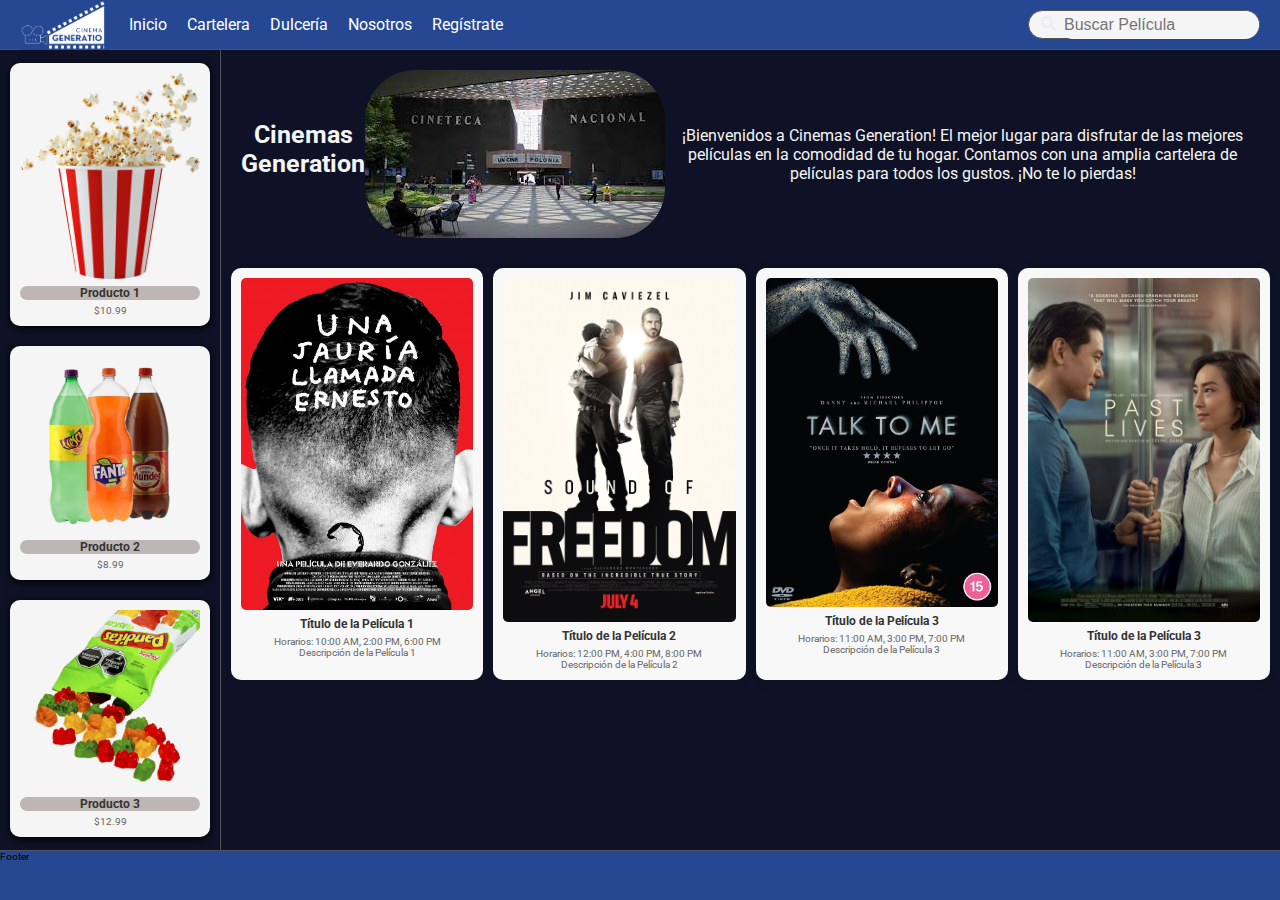
==== index.html @ 4cf5bff5 "Integrando el primer avance en el repositorio" ====
<!DOCTYPE html>
<html lang="en">
<head>
    <meta charset="UTF-8">
    <meta name="viewport" content="width=device-width, initial-scale=1.0">
    <title>Generation Cine</title>
    <link rel="stylesheet" href="./css/style.css">
    <link href="https://fonts.googleapis.com/css2?family=Roboto:wght@400;500;700&display=swap" rel="stylesheet">
</head>
<body>
    <main class="grid-container">
        <nav class="nav">
            <img src="./img/img-1.png" alt="Logotipo">
            <a href="">Inicio</a>
            <a href="">Cartelera</a>
            <a href="">Dulcería</a>
            <a href="">Nosotros</a>
            <a href="">Regístrate</a>
            <div class="nav__busqueda-container">
                <img src="./img/img-2.png" alt="icono busqueda">
                <input type="text" placeholder="Buscar Película">
            </div>
        </nav>
        
        <article class="article">

            <div class="duclería__container">
                <div class="dulceria-card">
                    <img src="./img/producto1.png" alt="Producto 1">
                    <h3>Producto 1</h3>
                    <p>$10.99</p>
                </div>
                <div class="dulceria-card">
                    <img src="./img/producto2.png" alt="Producto 2">
                    <h3>Producto 2</h3>
                    <p>$8.99</p>
                </div>
                <div class="dulceria-card">
                    <img src="./img/producto3.png" alt="Producto 3">
                    <h3>Producto 3</h3>
                    <p>$12.99</p>
                </div> 
            </div>
        </article>

        <section class="section">
            <div class="section-presentacion">
                <h1>Cinemas Generation</h1>
                <img src="./img/imagen3.jpeg" alt="foto_del_cine">
                <div>
                    <p>¡Bienvenidos a Cinemas Generation! El mejor lugar para disfrutar de las mejores películas en la comodidad de tu hogar. Contamos con una amplia cartelera de películas para todos los gustos. ¡No te lo pierdas!</p>
                </div>
            </div>
            <div class="movie-cards">
                <div class="movie-card">
                    <img src="./img/movie1.jpg" alt="Pelicula 1">
                    <h3>Título de la Película 1</h3>
                    <p>Horarios: 10:00 AM, 2:00 PM, 6:00 PM</p>
                    <p>Descripción de la Película 1</p>
                </div>
                <div class="movie-card">
                    <img src="./img/movie2.jpg" alt="Pelicula 2">
                    <h3>Título de la Película 2</h3>
                    <p>Horarios: 12:00 PM, 4:00 PM, 8:00 PM</p>
                    <p>Descripción de la Película 2</p>
                </div>
                <div class="movie-card">
                    <img src="./img/movie3.jpg" alt="Pelicula 3">
                    <h3>Título de la Película 3</h3>
                    <p>Horarios: 11:00 AM, 3:00 PM, 7:00 PM</p>
                    <p>Descripción de la Película 3</p>
                </div>
                <div class="movie-card">
                    <img src="./img/movie4.jpg" alt="Pelicula 3">
                    <h3>Título de la Película 3</h3>
                    <p>Horarios: 11:00 AM, 3:00 PM, 7:00 PM</p>
                    <p>Descripción de la Película 3</p>
                </div>
                
            </div>
        </section>
        
        <footer class="footer">Footer</footer>

    </main>
</body>
</html>
---- css/style.css ----
:root {
    /*Color principal*/
    --color-base: #264892;
    /*Colore constrastantes*/
    --color-contrast-4: #0f1226;
    /*Colores Complementarios*/
    --color-complementary-5: #52525c;
    /*Fuente principal*/
    --font-primary: 'Roboto', sans-serif;
    /*Colores adicionales*/
    --color-white: #ffffff;
    --color-aliceblue: #f0f8ff;
    --color-whitesmoke: #f5f5f5;
    --font-primary: 'Roboto', sans-serif;
}


* {
    padding: 0;
    margin: 0;
    box-sizing: border-box;
}

html {
    font-size: 62.5%;
    font-family: var(--font-primary);
}

.grid-container {
    display: grid;
    grid-template-areas:
        "nav nav nav nav"
        "article section section section"
        "footer footer footer footer";
}
/*Barra de navegación*/
.nav {
    display: flex;
    align-items: center;
    grid-area: nav;
    background-color: var(--color-base);
    height: 5rem;
    border-bottom: 1px solid var(--color-complementary-5);
}
.nav img {
    height: 5rem;
    margin-left: 2rem;
}
.nav a{
    color: white;
    text-decoration: none;
    font-size: 1.6rem;
    margin-left: 2rem;
}
.nav a:hover {
    color: aliceblue;
    background-color: var(--color-contrast-4);
    border-radius: 5rem;
    padding:1rem;
}

.nav__busqueda-container{
    display: flex;
    align-items: center;
    margin-left: auto;
    margin-right: 2rem;
    background-color: whitesmoke;
    height: 60%;
    border-radius: 5rem;
    border: 1px solid var(--color-complementary-5);
}
.nav__busqueda-container img{
    height: 2rem;
    margin-left: 1rem;
    
}
.nav__busqueda-container input {
    border: none;
    background-color: whitesmoke;
    font-size: 1.6rem;
    padding: 0.5rem;
    width: 20rem;
    border-radius: 5rem;
}


/*Article*/
.article {
    grid-area: article;
    display: flex;
    justify-content: center;
    background-color: var(--color-contrast-4);
    border-right: 1px solid var(--color-complementary-5);
    height: calc(100vh - 10rem);
}
.duclería__container{
    display: flex;
    flex-direction: column;
    justify-content: center;
    overflow: auto;
}


.dulceria-card {
    background-color: whitesmoke;
    border-radius: 1rem;
    box-shadow: 0 2px 8px rgba(0, 0, 0, 1);/*Sombra*/
    margin: 1rem;
    padding: 1rem;
    width: 20rem;
    text-align: center;
}

.dulceria-card img {
    width: 100%;
    height: auto;
    object-fit: cover; /*Para que la imagen no se deforme*/
}

.dulceria-card h3 {
    margin: 0.5rem 0;
    color: #333;
    font-size: 1.2rem;
    background-color: rgb(190, 181, 181);
    border-radius: 2rem;
}

.dulceria-card p {
    color: #666;
    font-size: 1rem;

}
/*Section*/
.section {
    grid-area: section;
    background-color: var(--color-contrast-4);
    height: calc(100vh - 10rem);
    overflow: hidden;
}
.section-presentacion {
    display: flex;
    flex-direction: row;
    align-items: center;
    justify-content: center;
    padding: 2rem;
    background-color: var(--color-contrast-4);
    text-align: center;
}

.section-presentacion h1 {
    color: whitesmoke;
    font-size: 2.5rem;
    margin-bottom: 1rem;
}

.section-presentacion img {
    width: auto;
    height: auto;
    border-radius: 5rem;
}

.section-presentacion div p{
    color: whitesmoke;
    font-size: 1.6rem;
    margin: 1rem
}
/*Cards de las películas*/
.movie-cards {
    display: grid;
    grid-template-columns: repeat(auto-fill, minmax(200px, 1fr)); /*Para que se ajuste al tamaño de la pantalla*/
    gap: 1rem;
    padding: 1rem;
}

.movie-card {
    background-color: #f8f8f8;
    border-radius: 1rem;
    box-shadow: 0 2px 8px rgba(0, 0, 0, 0.15);
    padding: 1rem;
    text-align: center;
}

.movie-card img {
    width: 100%;
    height: auto;
    object-fit: cover;
    border-radius: 5px;
}

.movie-card h3 {
    margin: 0.5rem 0;
    color: #333;
    font-size: 1.2rem;
}

.movie-card p {
    color: #666;
    font-size: 1rem;
}

/*Footer*/
.footer {
    grid-area: footer;
    background-color: var(--color-base);
    height: 5rem;
    border-top: 1px solid var(--color-complementary-5);
}
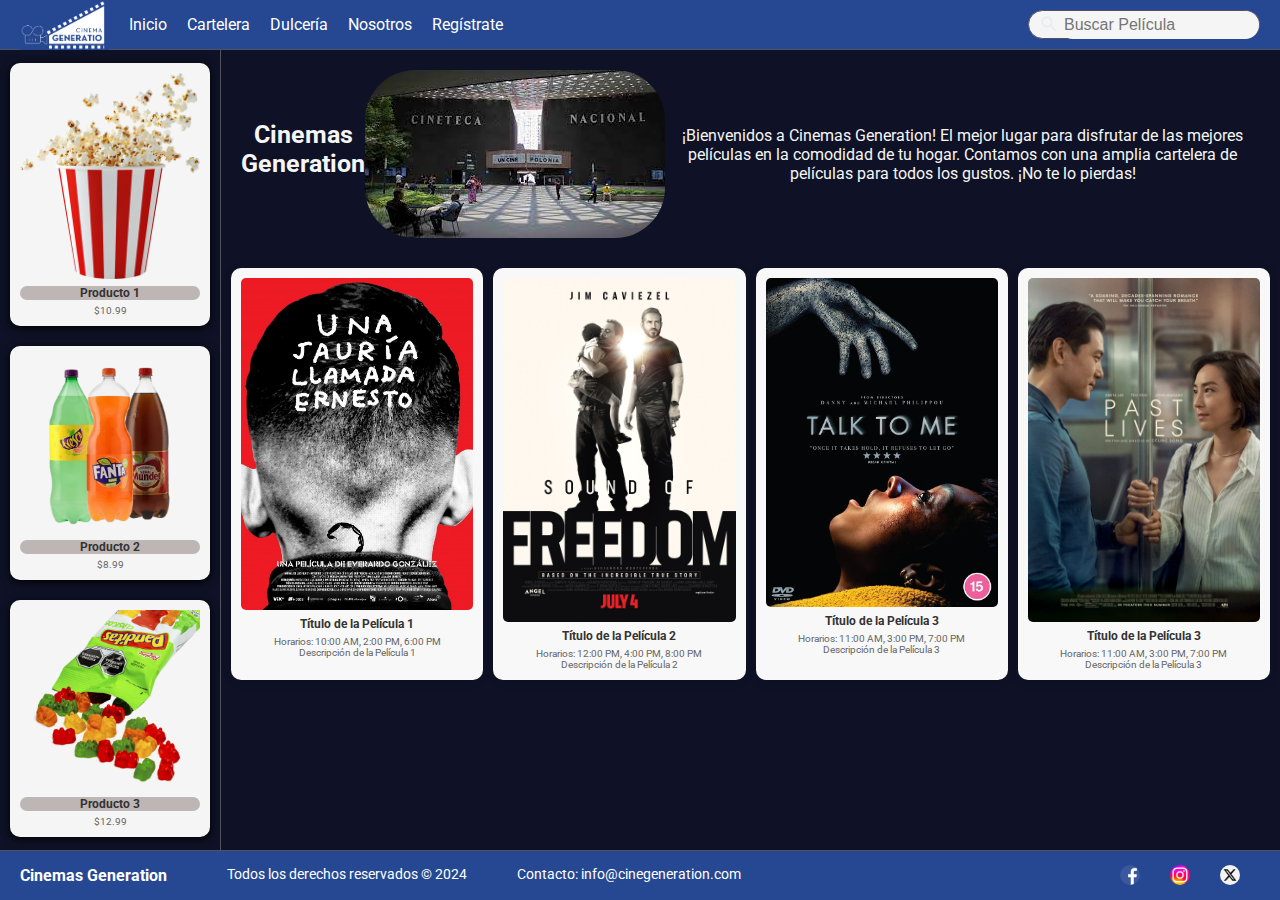
==== commit b3a36636: "ya están el footer y el header igualados" ====
--- a/index.html
+++ b/index.html
@@ -11,11 +11,11 @@
     <main class="grid-container">
         <nav class="nav">
             <img src="./img/img-1.png" alt="Logotipo">
-            <a href="">Inicio</a>
-            <a href="">Cartelera</a>
-            <a href="">Dulcería</a>
-            <a href="">Nosotros</a>
-            <a href="">Regístrate</a>
+            <a href="./index.html">Inicio</a>
+            <a href="./cartelera.html">Cartelera</a>
+            <a href="./dulceria.html">Dulcería</a>
+            <a href="./nosotros.html">Nosotros</a>
+            <a href="./registro.html">Regístrate</a>
             <div class="nav__busqueda-container">
                 <img src="./img/img-2.png" alt="icono busqueda">
                 <input type="text" placeholder="Buscar Película">
@@ -80,7 +80,20 @@
             </div>
         </section>
         
-        <footer class="footer">Footer</footer>
+        <footer class="footer">
+            
+            <div class="footer__info">
+                <h3>Cinemas Generation</h3>
+                <p>Todos los derechos reservados &copy; 2024</p>
+                <p>Contacto: info@cinegeneration.com</p>
+            </div>
+            <div class="footer__social-media">
+                <a href="#" target="_blank"><img src="./img/img4.png" alt="Facebook"></a>
+                <a href="#" target="_blank"><img src="./img/img5.png" alt="Instagram"></a>
+                <a href="#" target="_blank"><img src="./img/img6.jpg" alt="Twitter"></a>
+            </div>
+            
+        </footer>
 
     </main>
 </body>
--- a/css/style.css
+++ b/css/style.css
@@ -204,4 +204,46 @@
     background-color: var(--color-base);
     height: 5rem;
     border-top: 1px solid var(--color-complementary-5);
+    display: flex;
+    justify-content: space-between;
+    align-items: center;
+}
+
+.footer__info {
+    display: flex;
+    flex-direction: row;
+    margin-left: 2rem;
+}
+
+.footer__info h3{
+    color: white;
+    font-size: 1.6rem;
+    margin-right: 1rem;
+}
+
+.footer__info p {
+    color: white;
+    font-size: 1.4rem;
+}
+
+
+.footer__info :nth-child(2){
+    margin-left: 5rem;
+}
+
+.footer__info :nth-child(3){
+    margin-left: 5rem;
+}
+
+
+.footer__social-media {
+    display: flex;
+    gap: 1rem;
+    margin-right: 2rem;
+}
+
+.footer__social-media img {
+    height: 2rem;
+    margin-right: 2rem;
+    border-radius: 2rem;
 }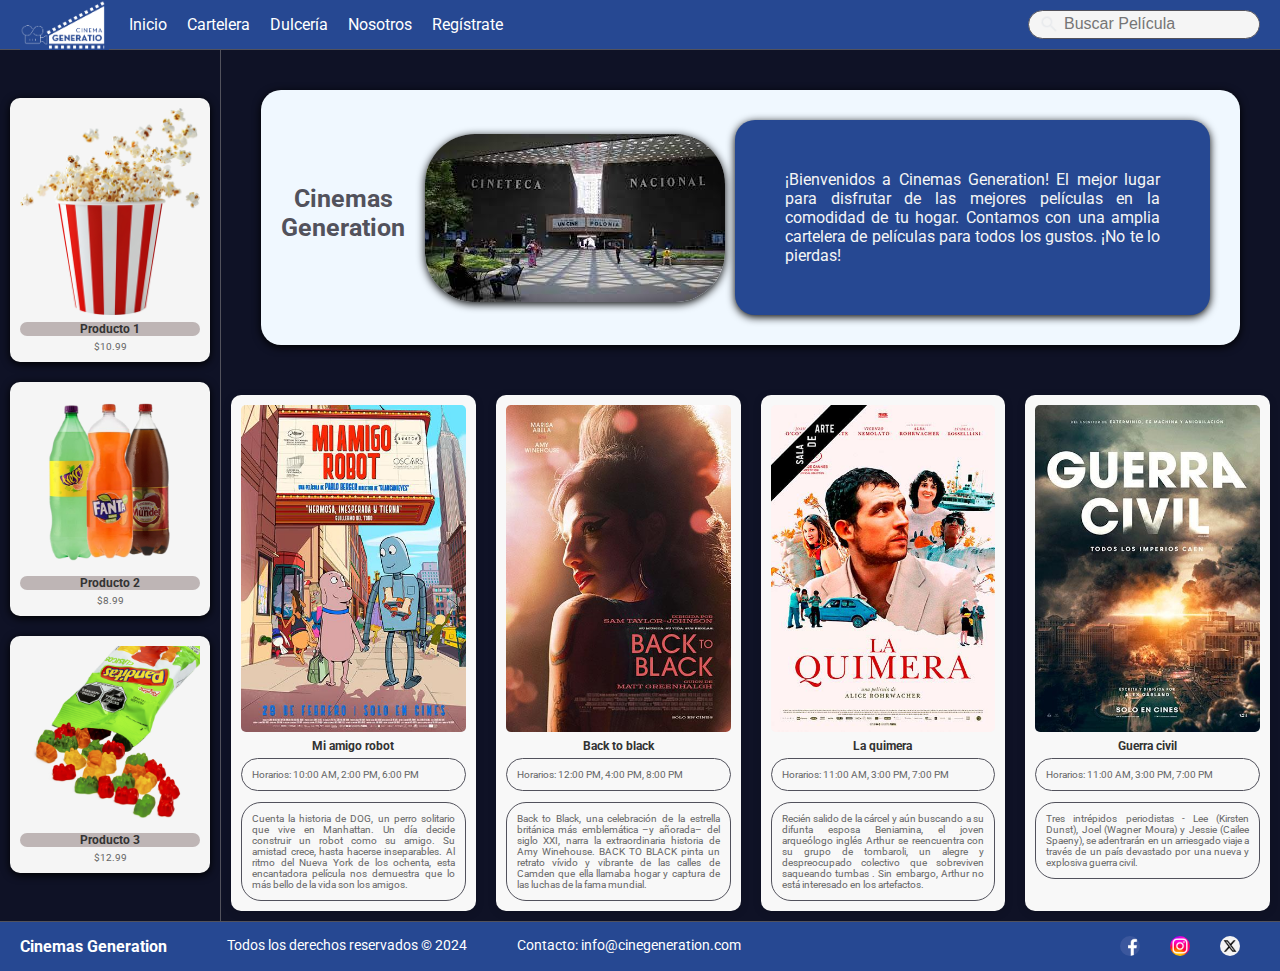
==== commit 61a07a5e: "Versión casi terminada del index" ====
--- a/index.html
+++ b/index.html
@@ -53,28 +53,28 @@
             </div>
             <div class="movie-cards">
                 <div class="movie-card">
-                    <img src="./img/movie1.jpg" alt="Pelicula 1">
-                    <h3>Título de la Película 1</h3>
-                    <p>Horarios: 10:00 AM, 2:00 PM, 6:00 PM</p>
-                    <p>Descripción de la Película 1</p>
+                    <img src="./img/mi_amigo_robot.jpg" alt="Pelicula 1">
+                    <h3>Mi amigo robot</h3>
+                    <p>Horarios: 10:00 AM, 2:00 PM, 6:00 PM</p><br>
+                    <p>Cuenta la historia de DOG, un perro solitario que vive en Manhattan. Un día decide construir un robot como su amigo. Su amistad crece, hasta hacerse inseparables. Al ritmo del Nueva York de los ochenta, esta encantadora película nos demuestra que lo más bello de la vida son los amigos.</p>
                 </div>
                 <div class="movie-card">
-                    <img src="./img/movie2.jpg" alt="Pelicula 2">
-                    <h3>Título de la Película 2</h3>
-                    <p>Horarios: 12:00 PM, 4:00 PM, 8:00 PM</p>
-                    <p>Descripción de la Película 2</p>
+                    <img src="./img/back_to_black.jpg" alt="Pelicula 2">
+                    <h3>Back to black</h3>
+                    <p>Horarios: 12:00 PM, 4:00 PM, 8:00 PM</p><br>
+                    <p>Back to Black, una celebración de la estrella británica más emblemática –y añorada– del siglo XXI, narra la extraordinaria historia de Amy Winehouse. BACK TO BLACK pinta un retrato vívido y vibrante de las calles de Camden que ella llamaba hogar y captura de las luchas de la fama mundial.</p>
                 </div>
                 <div class="movie-card">
-                    <img src="./img/movie3.jpg" alt="Pelicula 3">
-                    <h3>Título de la Película 3</h3>
-                    <p>Horarios: 11:00 AM, 3:00 PM, 7:00 PM</p>
-                    <p>Descripción de la Película 3</p>
+                    <img src="./img/la_quimera.jpg" alt="Guerra civil">
+                    <h3>La quimera</h3>
+                    <p>Horarios: 11:00 AM, 3:00 PM, 7:00 PM</p><br>
+                    <p>Recién salido de la cárcel y aún buscando a su difunta esposa Beniamina, el joven arqueólogo inglés Arthur se reencuentra con su grupo de tombaroli, un alegre y despreocupado colectivo que sobreviven saqueando tumbas . Sin embargo, Arthur no está interesado en los artefactos.</p>
                 </div>
                 <div class="movie-card">
-                    <img src="./img/movie4.jpg" alt="Pelicula 3">
-                    <h3>Título de la Película 3</h3>
-                    <p>Horarios: 11:00 AM, 3:00 PM, 7:00 PM</p>
-                    <p>Descripción de la Película 3</p>
+                    <img src="./img/guerra_civil.jpg" alt="Pelicula 3">
+                    <h3>Guerra civil</h3>
+                    <p>Horarios: 11:00 AM, 3:00 PM, 7:00 PM</p><br>
+                    <p>Tres intrépidos periodistas - Lee (Kirsten Dunst), Joel (Wagner Moura) y Jessie (Cailee Spaeny), se adentrarán en un arriesgado viaje a través de un país devastado por una nueva y explosiva guerra civil.</p>
                 </div>
                 
             </div>
--- a/css/style.css
+++ b/css/style.css
@@ -57,6 +57,7 @@
     background-color: var(--color-contrast-4);
     border-radius: 5rem;
     padding:1rem;
+    box-shadow: 0 2px 8px rgba(0, 0, 0, 1);
 }
 
 .nav__busqueda-container{
@@ -75,6 +76,7 @@
     
 }
 .nav__busqueda-container input {
+    height: 1.8rem;
     border: none;
     background-color: whitesmoke;
     font-size: 1.6rem;
@@ -91,7 +93,6 @@
     justify-content: center;
     background-color: var(--color-contrast-4);
     border-right: 1px solid var(--color-complementary-5);
-    height: calc(100vh - 10rem);
 }
 .duclería__container{
     display: flex;
@@ -134,41 +135,49 @@
 .section {
     grid-area: section;
     background-color: var(--color-contrast-4);
-    height: calc(100vh - 10rem);
-    overflow: hidden;
 }
 .section-presentacion {
     display: flex;
     flex-direction: row;
+    margin: 4rem;
     align-items: center;
     justify-content: center;
     padding: 2rem;
-    background-color: var(--color-contrast-4);
+    background-color: var(--color-aliceblue);
+    border-radius: 2rem;
+    box-shadow: 0 2px 8px rgba(0, 0, 0, 1);
     text-align: center;
 }
 
 .section-presentacion h1 {
-    color: whitesmoke;
+    color: var(--color-complementary-5);
     font-size: 2.5rem;
     margin-bottom: 1rem;
+    margin-right: 2rem;
 }
 
 .section-presentacion img {
     width: auto;
     height: auto;
     border-radius: 5rem;
+    box-shadow: 0 2px 8px rgba(0, 0, 0, 1);
 }
 
 .section-presentacion div p{
-    color: whitesmoke;
-    font-size: 1.6rem;
-    margin: 1rem
+    padding: 5rem;
+    color: var(--color-whitesmoke);
+    font-size: 1.6rem;
+    margin: 1rem;
+    text-align: justify;
+    box-shadow: 0 2px 8px rgba(0, 0, 0, 1);
+    border-radius: 2rem;
+    background-color: var(--color-base);
 }
 /*Cards de las películas*/
 .movie-cards {
     display: grid;
-    grid-template-columns: repeat(auto-fill, minmax(200px, 1fr)); /*Para que se ajuste al tamaño de la pantalla*/
-    gap: 1rem;
+    grid-template-columns: 1fr 1fr 1fr 1fr; 
+    gap: 2rem;
     padding: 1rem;
 }
 
@@ -196,6 +205,10 @@
 .movie-card p {
     color: #666;
     font-size: 1rem;
+    text-align: justify;
+    border: 1px solid var(--color-complementary-5);
+    padding: 1rem;
+    border-radius: 2rem;
 }
 
 /*Footer*/
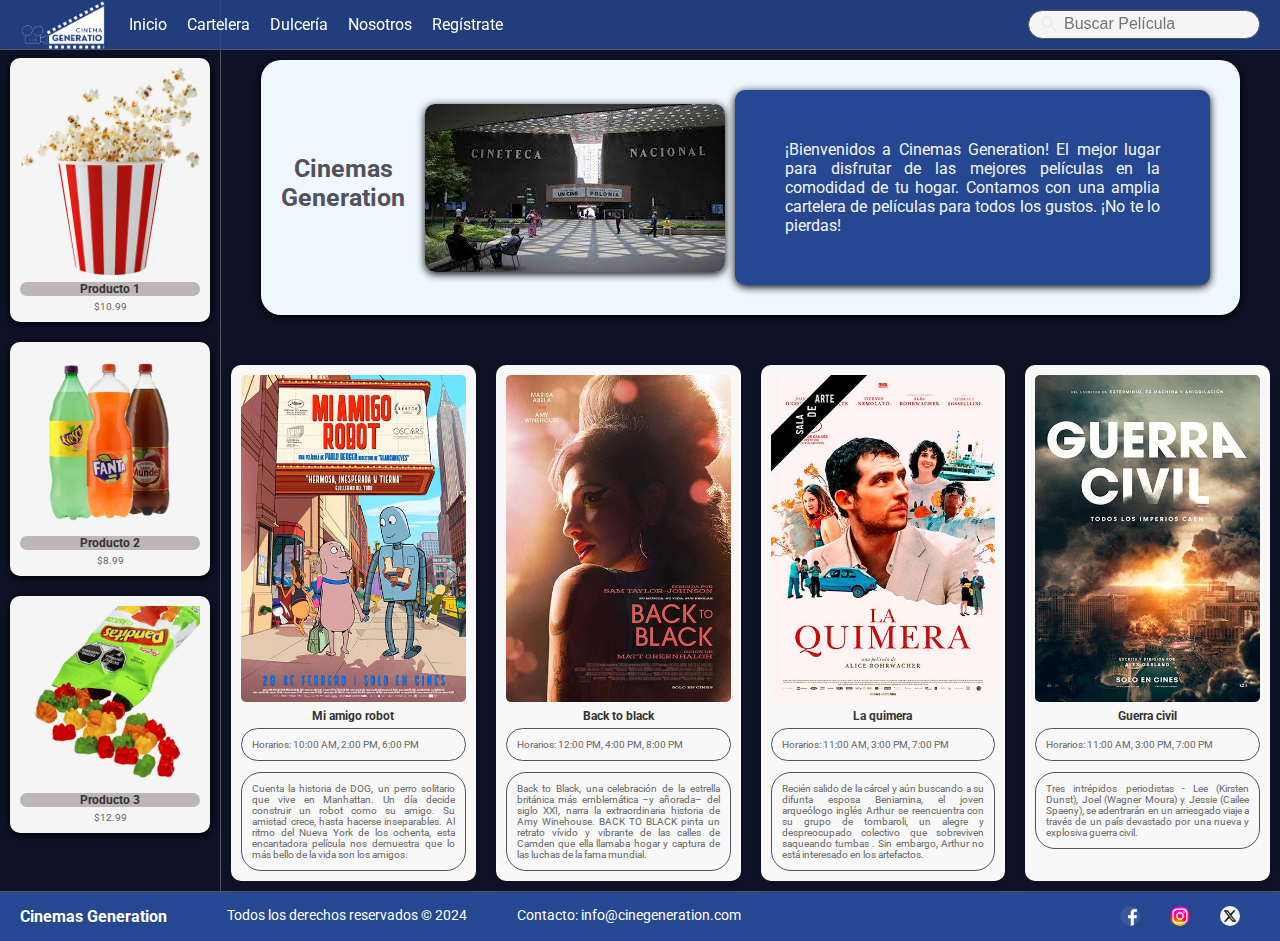
==== commit 9bb130b0: "modifiqué todos los documentos, agregué un loguito, y los headers tienen position fixed" ====
--- a/index.html
+++ b/index.html
@@ -10,7 +10,7 @@
 <body>
     <main class="grid-container">
         <nav class="nav">
-            <img src="./img/img-1.png" alt="Logotipo">
+            <img src="./img/loguito.png" alt="Logotipo">
             <a href="./index.html">Inicio</a>
             <a href="./cartelera.html">Cartelera</a>
             <a href="./dulceria.html">Dulcería</a>
--- a/css/style.css
+++ b/css/style.css
@@ -1,6 +1,7 @@
 :root {
     /*Color principal*/
     --color-base: #264892;
+    --color-base-trnasparent: rgba(38, 72, 146, 0.8);
     /*Colore constrastantes*/
     --color-contrast-4: #0f1226;
     /*Colores Complementarios*/
@@ -38,9 +39,11 @@
     display: flex;
     align-items: center;
     grid-area: nav;
-    background-color: var(--color-base);
+    background-color: var(--color-base-trnasparent);
     height: 5rem;
     border-bottom: 1px solid var(--color-complementary-5);
+    position:fixed;
+    width: 100%;
 }
 .nav img {
     height: 5rem;
@@ -147,6 +150,7 @@
     border-radius: 2rem;
     box-shadow: 0 2px 8px rgba(0, 0, 0, 1);
     text-align: center;
+    margin-top: 6rem;
 }
 
 .section-presentacion h1 {
@@ -159,7 +163,7 @@
 .section-presentacion img {
     width: auto;
     height: auto;
-    border-radius: 5rem;
+    border-radius: 1rem;
     box-shadow: 0 2px 8px rgba(0, 0, 0, 1);
 }
 
@@ -170,7 +174,7 @@
     margin: 1rem;
     text-align: justify;
     box-shadow: 0 2px 8px rgba(0, 0, 0, 1);
-    border-radius: 2rem;
+    border-radius: 1rem;
     background-color: var(--color-base);
 }
 /*Cards de las películas*/
@@ -259,4 +263,21 @@
     height: 2rem;
     margin-right: 2rem;
     border-radius: 2rem;
+}
+
+/*Responsivo :)*/
+
+/*tablet :)*/
+@media (max-width: 768px){
+    .duclería__container{
+        display: none;
+    }
+    .section-presentacion{
+        display: flex;
+    }
+}
+
+/*mobile :)*/
+@media (max-width: 320px){
+
 }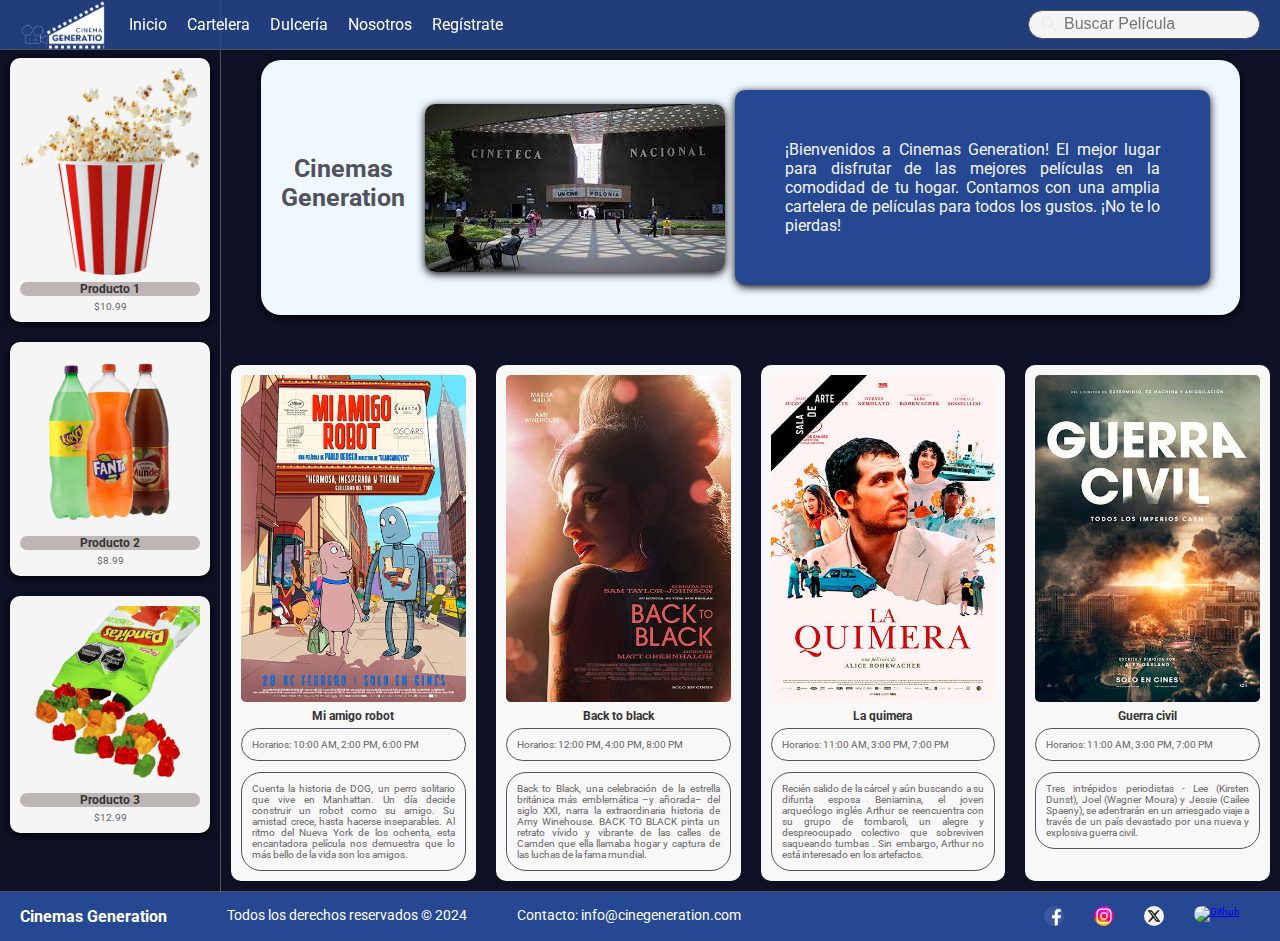
==== commit 6dbe7a61: "agregue logo github" ====
--- a/index.html
+++ b/index.html
@@ -91,6 +91,7 @@
                 <a href="#" target="_blank"><img src="./img/img4.png" alt="Facebook"></a>
                 <a href="#" target="_blank"><img src="./img/img5.png" alt="Instagram"></a>
                 <a href="#" target="_blank"><img src="./img/img6.jpg" alt="Twitter"></a>
+                <a href="#" target="_blank"><img src="https://upload.wikimedia.org/wikipedia/commons/thumb/c/c2/GitHub_Invertocat_Logo.svg/1200px-GitHub_Invertocat_Logo.svg.png" alt="Github"></a>
             </div>
             
         </footer>
